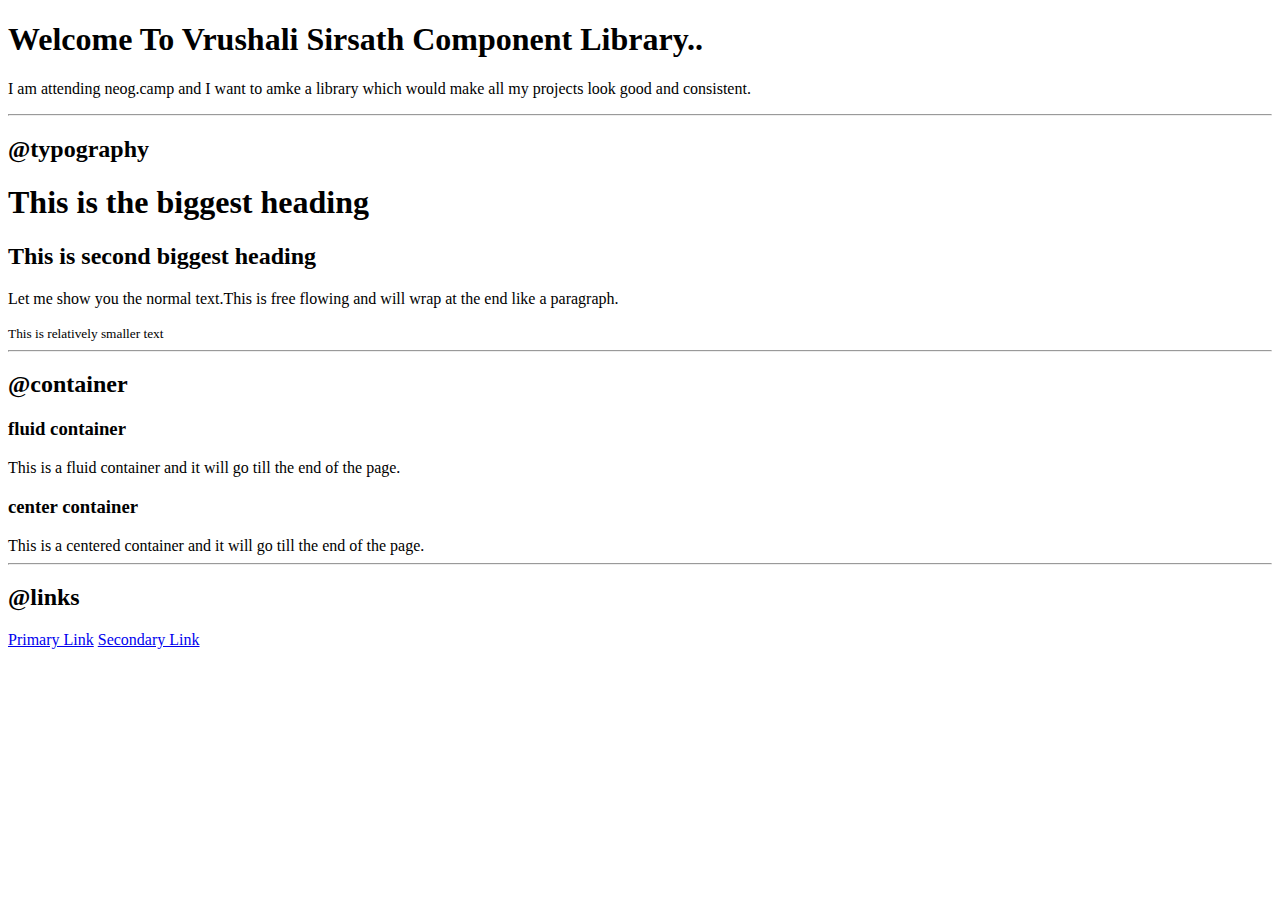
==== index.html @ a5509d82 "upto links" ====
<!DOCTYPE html>
<html lang="en">
  <head>
    <meta charset="UTF-8" />
    <meta http-equiv="X-UA-Compatible" content="IE=edge" />
    <meta name="viewport" content="width=device-width, initial-scale=1.0" />
    <title>Component Library</title>
  </head>

  <body>
    <h1>Welcome To Vrushali Sirsath Component Library..</h1>
    <p>
      I am attending neog.camp and I want to amke a library which would make all
      my projects look good and consistent.
    </p>

    <hr />

    <h2>@typography</h2>
    <h1>This is the biggest heading</h1>
    <h2>This is second biggest heading</h2>
    <p>
      Let me show you the normal text.This is free flowing and will wrap at the
      end like a paragraph.
    </p>
    <small>This is relatively smaller text</small>

    <hr />

    <h2>@container</h2>
    <h3>fluid container</h3>
    <div>
      This is a fluid container and it will go till the end of the page.
    </div>

    <h3>center container</h3>
    <div>
      This is a centered container and it will go till the end of the page.
    </div>

    <hr />

    <h2>@links</h2>
    <a href="https://www.google.com">Primary Link</a>
    <a href="https://geeksforgeeks.org">Secondary Link</a>

    
  </body>
</html>
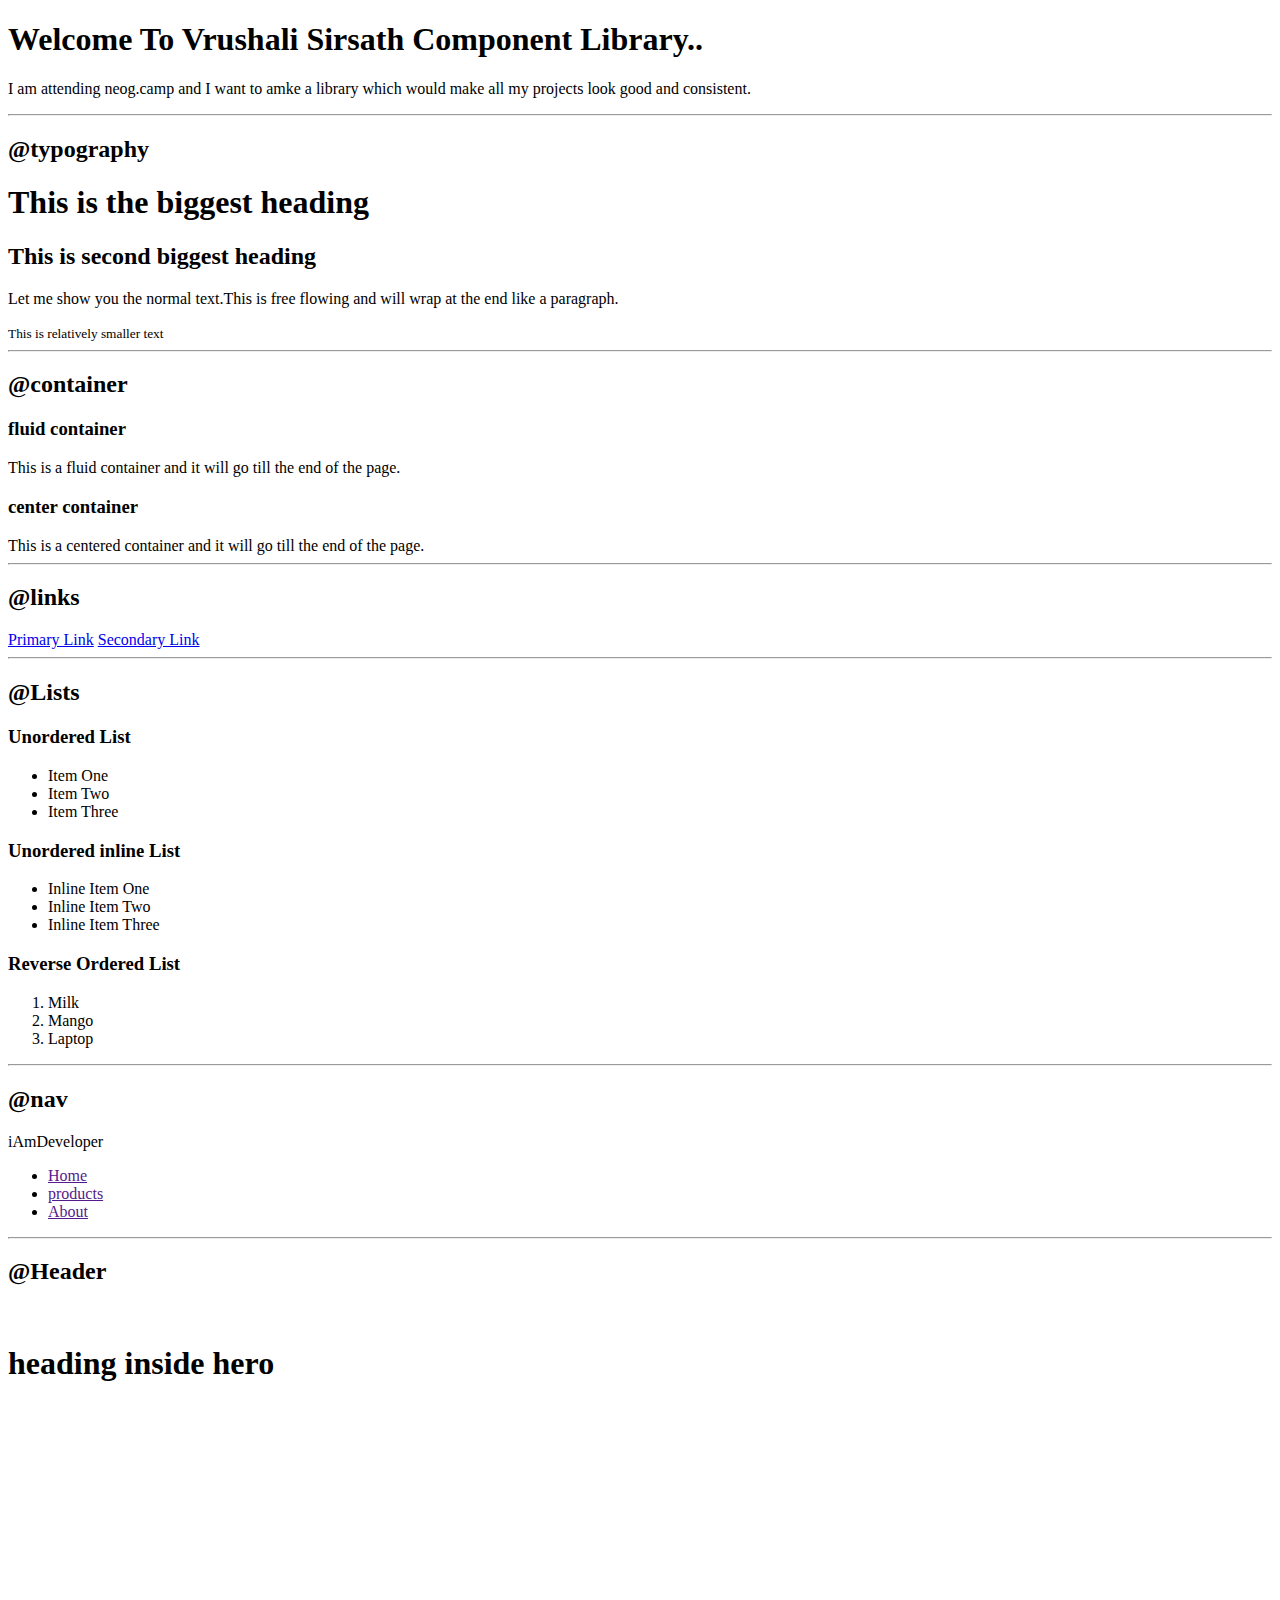
==== commit 94f34713: "complete html upto footer" ====
--- a/index.html
+++ b/index.html
@@ -44,6 +44,63 @@
     <a href="https://www.google.com">Primary Link</a>
     <a href="https://geeksforgeeks.org">Secondary Link</a>
 
-    
+   <hr>
+
+   <h2>@Lists</h2>
+   
+   <h3>Unordered List</h3>
+   <ul>
+    <li>Item One</li>
+    <li>Item Two</li>
+    <li>Item Three</li>
+   </ul>
+
+   <h3>Unordered inline List</h3>
+   <ul>
+    <li>Inline Item One</li>
+    <li>Inline Item Two</li>
+    <li>Inline Item Three</li>
+   </ul>
+ 
+   <h3>Reverse Ordered List</h3>
+   <ol>
+    <li>Milk</li>
+    <li>Mango</li>
+    <li>Laptop</li>
+   </ol>
+
+  <hr>
+
+  <h2>@nav</h2>
+  <nav>
+    <div>iAmDeveloper</div>
+    <ul>
+        <li>
+            <a href="">Home</a>
+        </li>
+        <li>
+            <a href="">products</a>
+        </li>
+        <li>
+            <a href="">About</a>
+        </li>
+    </ul>
+  </nav>
+
+<hr>
+
+<h2>@Header</h2>
+
+<header>
+    <img src="" alt="">
+    <h1>heading inside hero</h1>
+</header>
+
+
+   <div style="height: 30vh;">
+
+   </div>
+
+
   </body>
 </html>
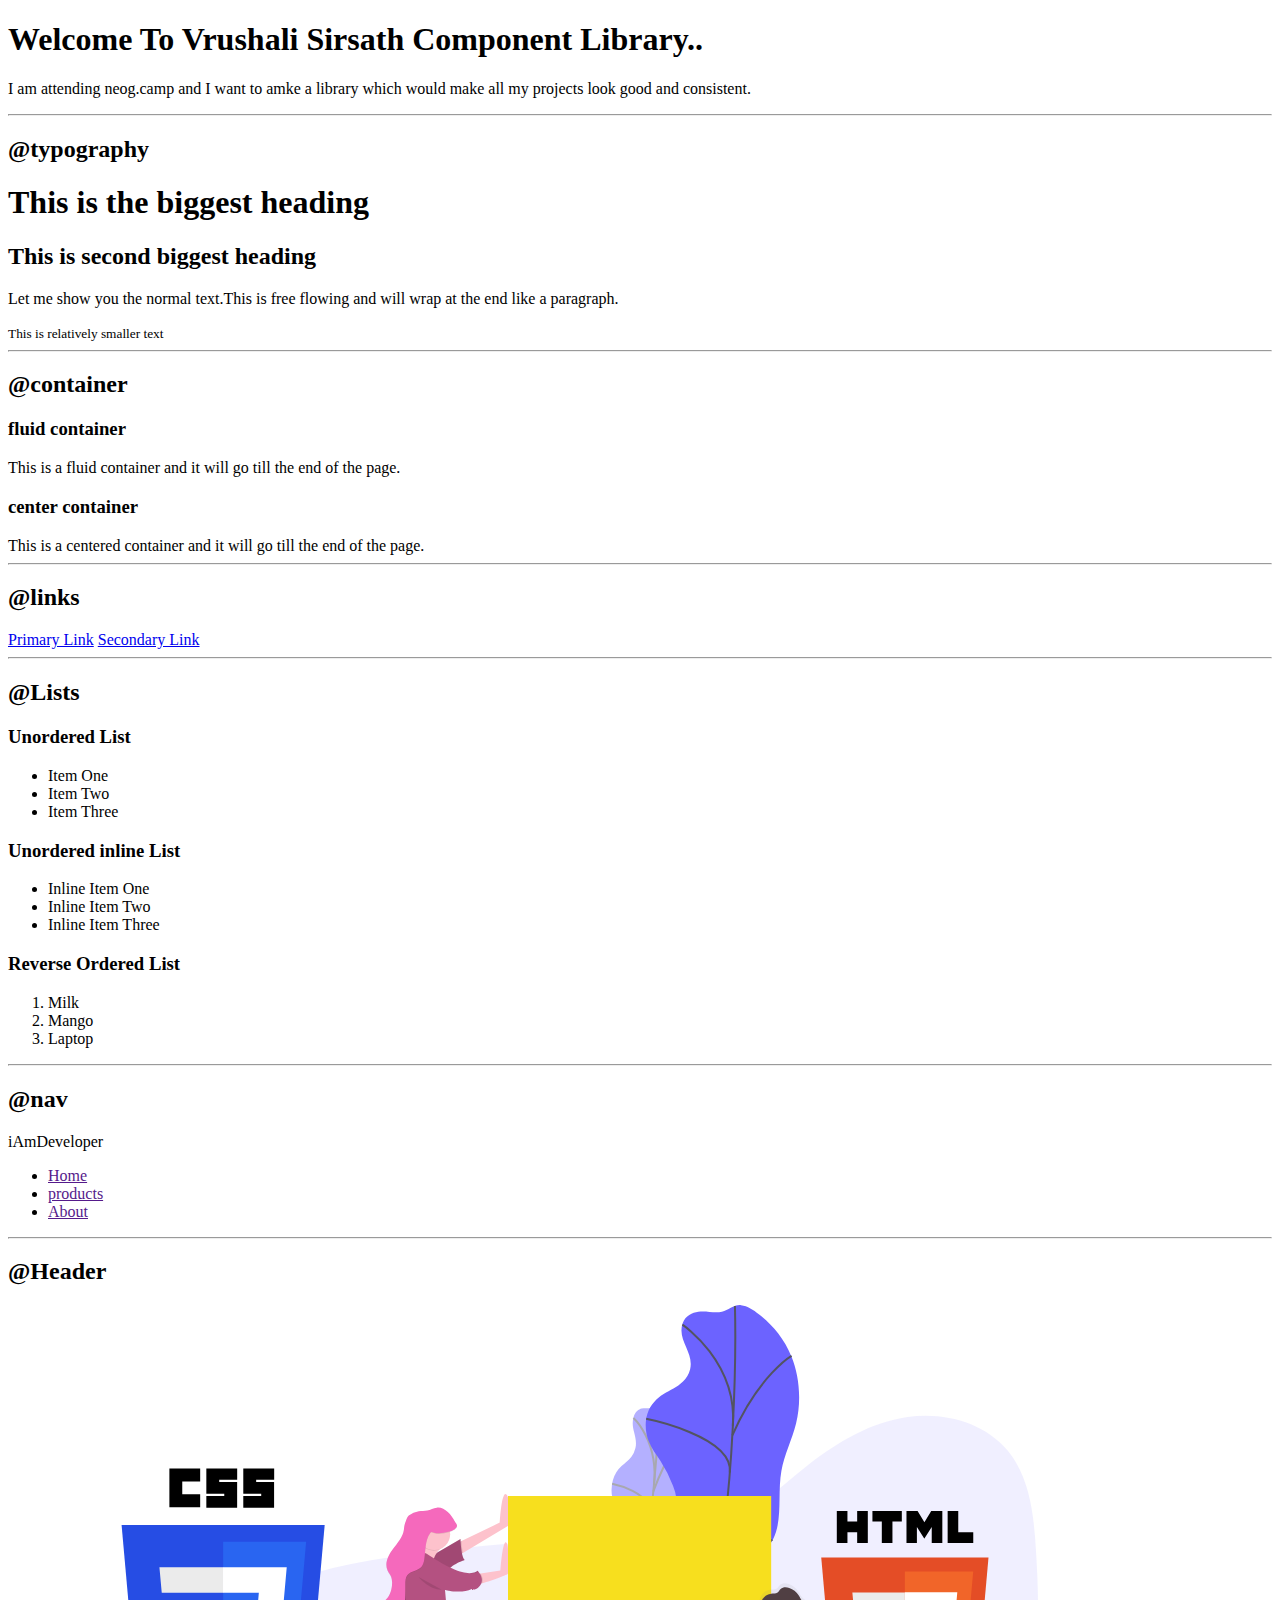
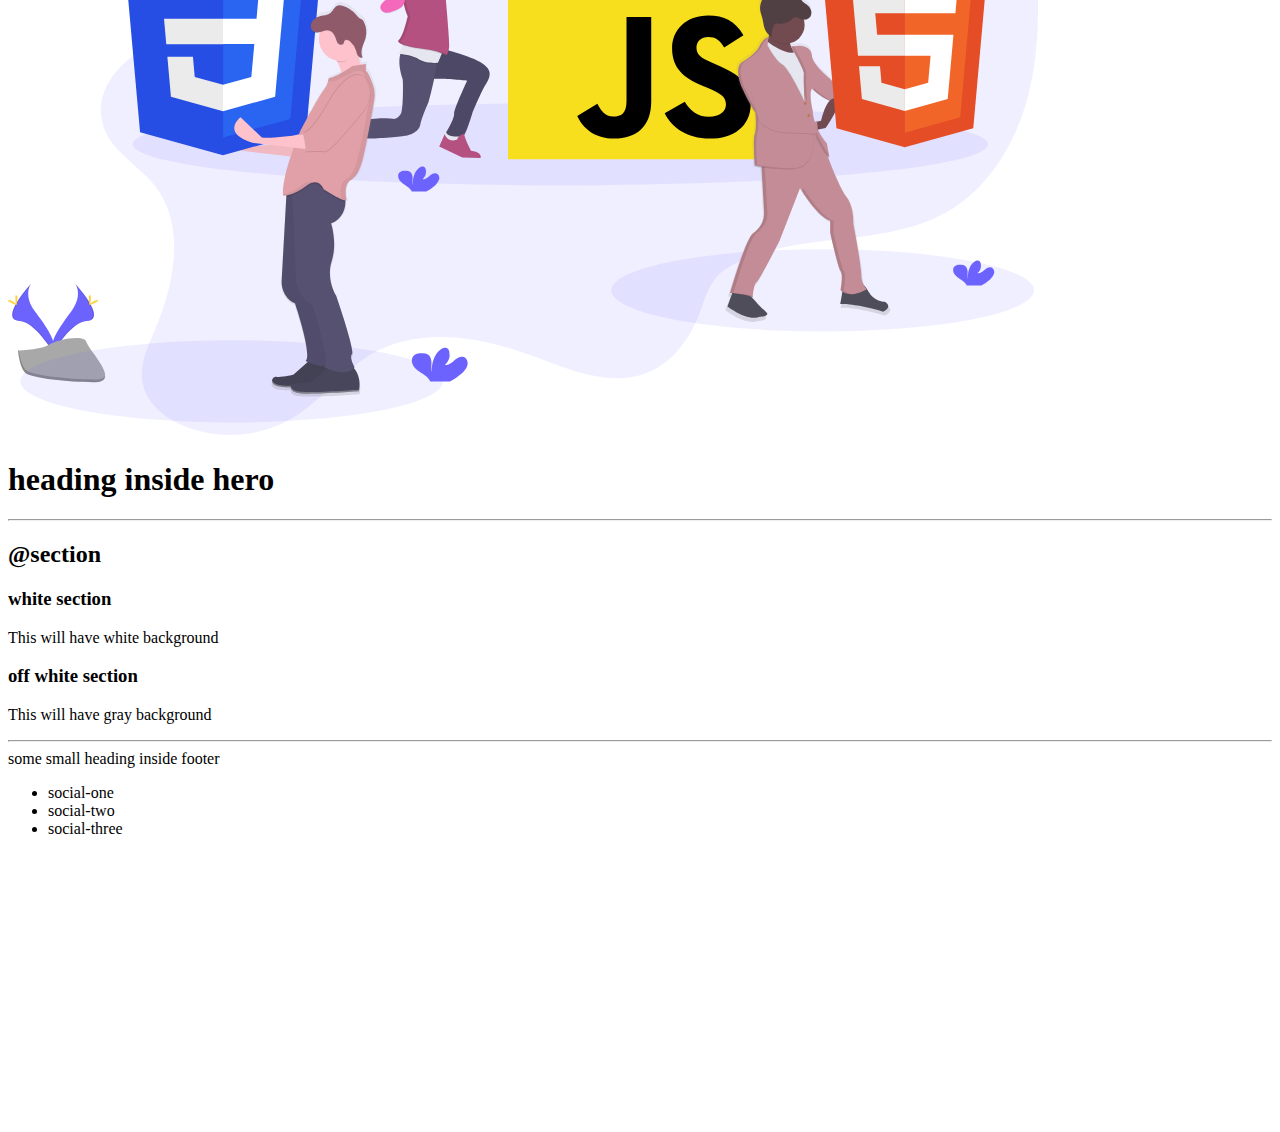
==== commit efe28a3e: "update" ====
--- a/index.html
+++ b/index.html
@@ -44,63 +44,84 @@
     <a href="https://www.google.com">Primary Link</a>
     <a href="https://geeksforgeeks.org">Secondary Link</a>
 
-   <hr>
+    <hr />
 
-   <h2>@Lists</h2>
-   
-   <h3>Unordered List</h3>
-   <ul>
-    <li>Item One</li>
-    <li>Item Two</li>
-    <li>Item Three</li>
-   </ul>
+    <h2>@Lists</h2>
 
-   <h3>Unordered inline List</h3>
-   <ul>
-    <li>Inline Item One</li>
-    <li>Inline Item Two</li>
-    <li>Inline Item Three</li>
-   </ul>
- 
-   <h3>Reverse Ordered List</h3>
-   <ol>
-    <li>Milk</li>
-    <li>Mango</li>
-    <li>Laptop</li>
-   </ol>
+    <h3>Unordered List</h3>
+    <ul>
+      <li>Item One</li>
+      <li>Item Two</li>
+      <li>Item Three</li>
+    </ul>
 
-  <hr>
+    <h3>Unordered inline List</h3>
+    <ul>
+      <li>Inline Item One</li>
+      <li>Inline Item Two</li>
+      <li>Inline Item Three</li>
+    </ul>
 
-  <h2>@nav</h2>
-  <nav>
-    <div>iAmDeveloper</div>
-    <ul>
+    <h3>Reverse Ordered List</h3>
+    <ol>
+      <li>Milk</li>
+      <li>Mango</li>
+      <li>Laptop</li>
+    </ol>
+
+    <hr />
+
+    <h2>@nav</h2>
+    <nav>
+      <div>iAmDeveloper</div>
+      <ul>
         <li>
-            <a href="">Home</a>
+          <a href="">Home</a>
         </li>
         <li>
-            <a href="">products</a>
+          <a href="">products</a>
         </li>
         <li>
-            <a href="">About</a>
+          <a href="">About</a>
         </li>
-    </ul>
-  </nav>
+      </ul>
+    </nav>
+
+    <hr />
+
+    <h2>@Header</h2>
+
+    <header>
+      <img src="images\hero.svg" alt="" />
+      <h1>heading inside hero</h1>
+    </header>
+
+    <hr>
+
+    <h2>@section</h2>
+    <section>
+        <h3>white section</h3>
+        <p>This will have white background </p>
+    </section>
+
+    <section>
+        <h3>off white section</h3>
+        <p>This will have gray background </p>
+    </section>
 
 <hr>
 
-<h2>@Header</h2>
-
-<header>
-    <img src="" alt="">
-    <h1>heading inside hero</h1>
-</header>
+    <footer>
+        <div>some small heading inside footer</div>
+        <ul>
+            <li>social-one</li>
+            <li>social-two</li>
+            <li>social-three</li>
+        </ul>
+    </footer>
 
 
-   <div style="height: 30vh;">
 
-   </div>
-
-
+    <div style="height: 30vh"></div>
   </body>
 </html>
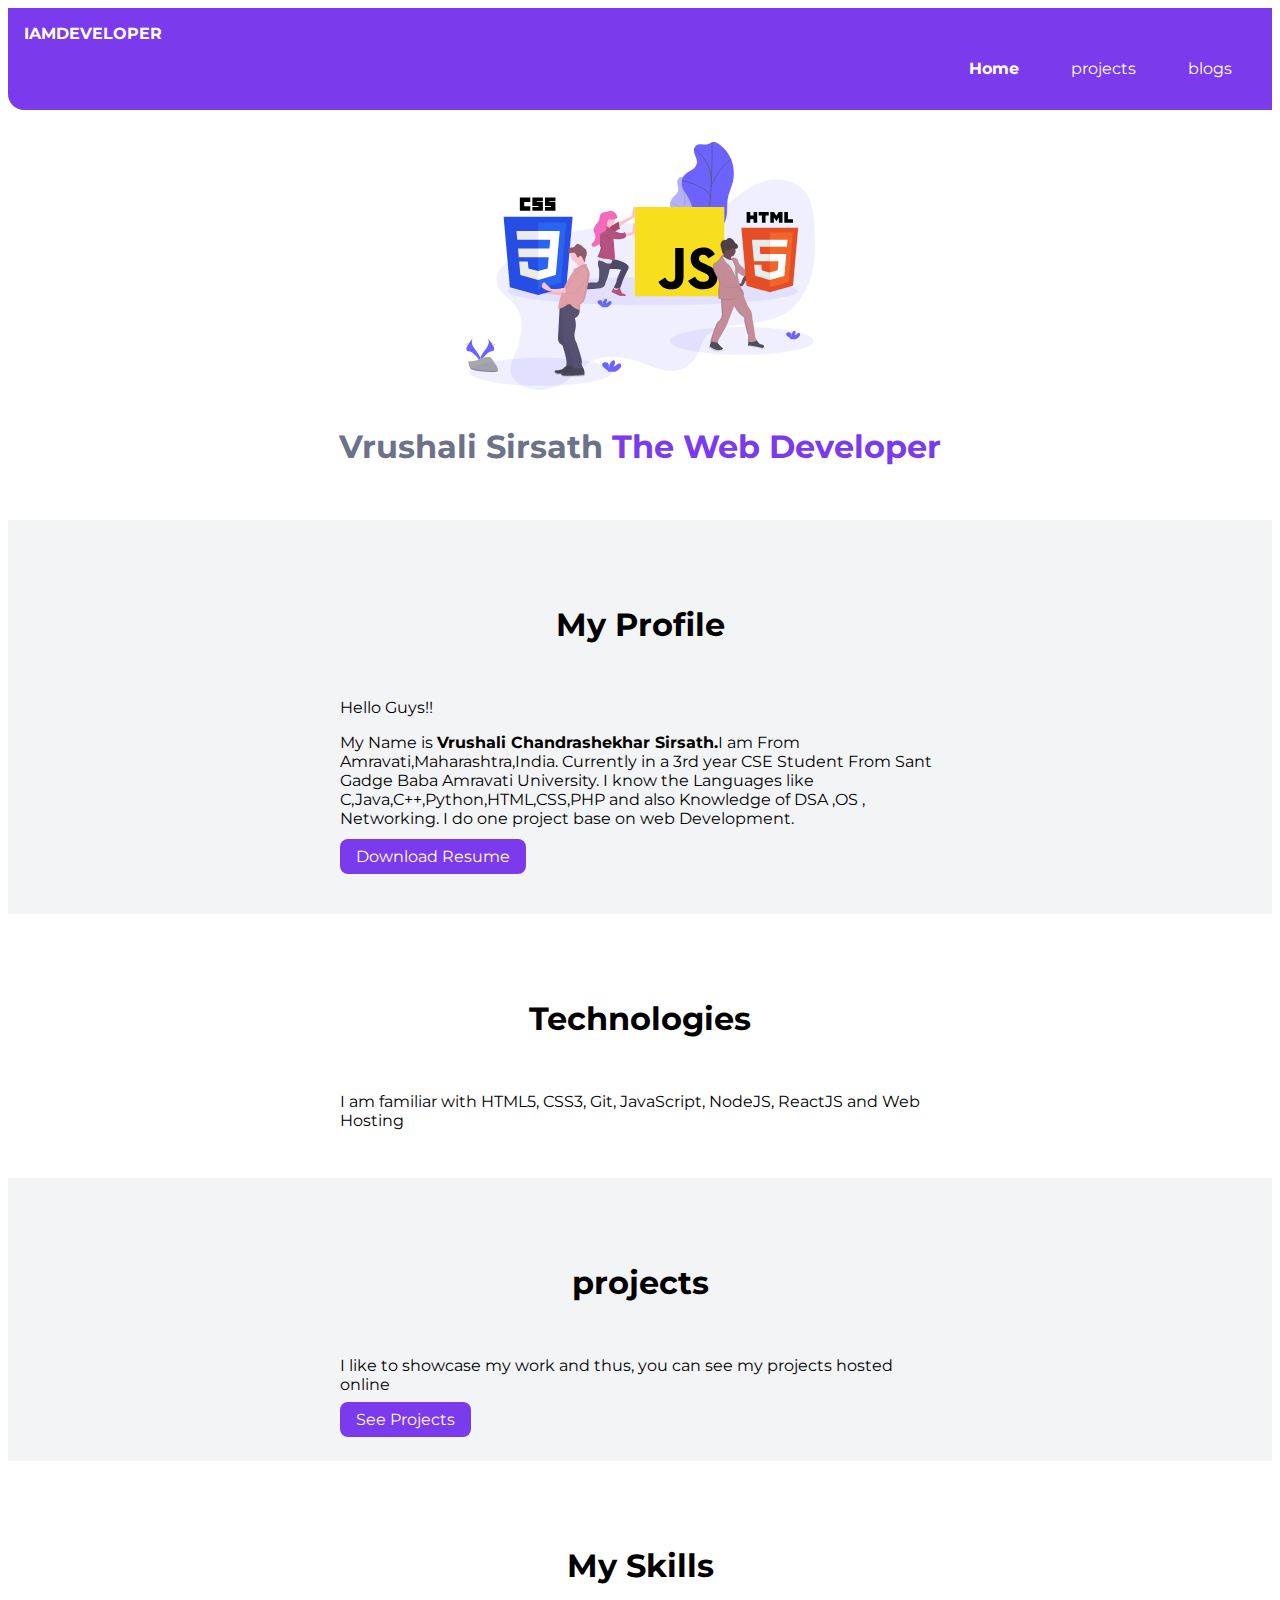
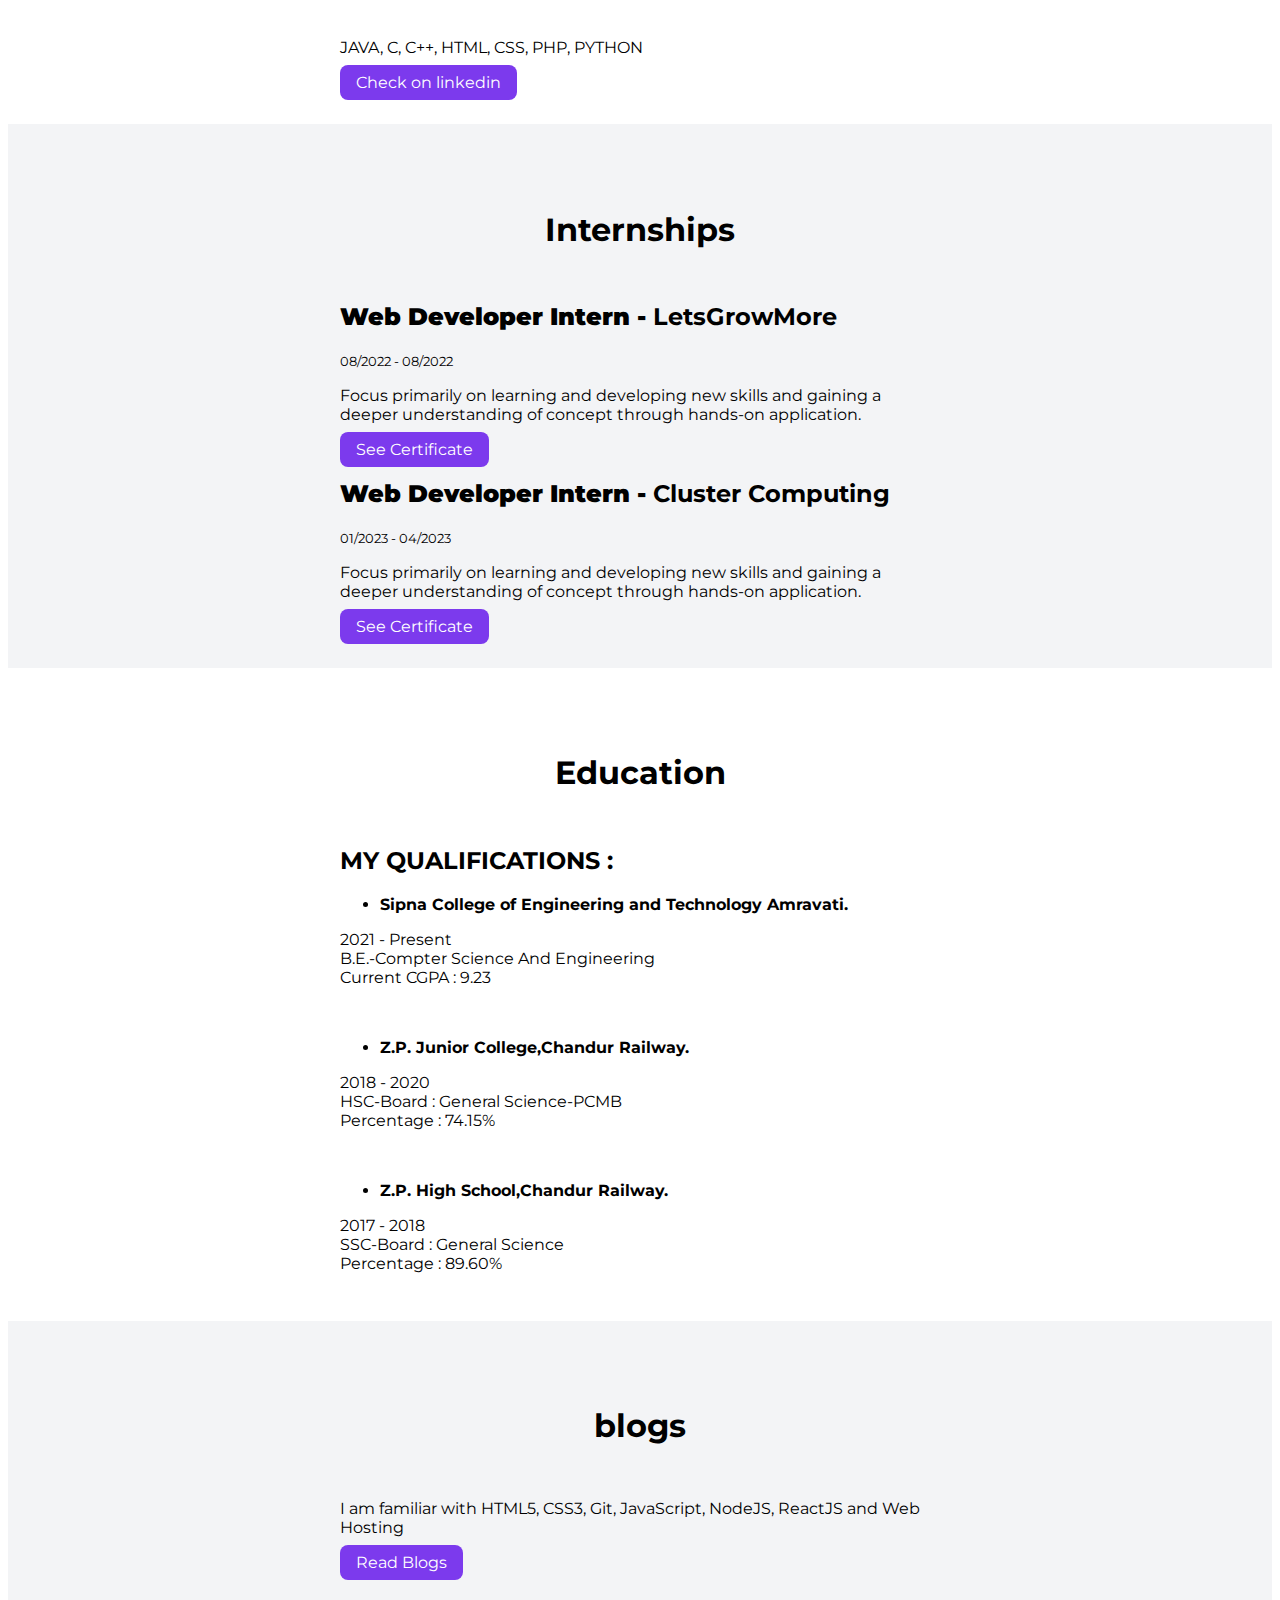
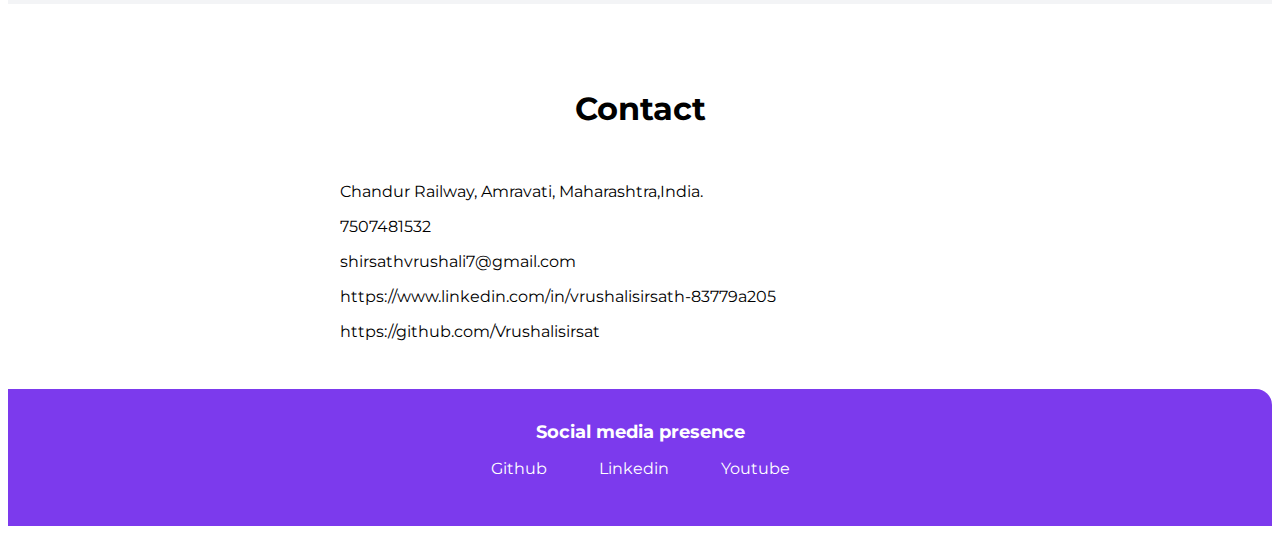
==== commit 5f85f8c4: "portfolio complete" ====
--- a/index.html
+++ b/index.html
@@ -1,127 +1,193 @@
 <!DOCTYPE html>
 <html lang="en">
-  <head>
-    <meta charset="UTF-8" />
-    <meta http-equiv="X-UA-Compatible" content="IE=edge" />
-    <meta name="viewport" content="width=device-width, initial-scale=1.0" />
-    <title>Component Library</title>
-  </head>
+<head>
+  <meta charset="UTF-8">
+  <meta http-equiv="X-UA-Compatible" content="IE=edge">
+  <meta name="viewport" content="width=device-width, initial-scale=1.0">
+  <title>home | vrushaliSirsath</title>
+  <link rel="stylesheet" href="./lib/style.css">
+</head>
+<body>
+  <nav class="navigation">
+    <div class="nav-brand">IAMDEVELOPER</div>
+    <ul class="list-non-bullet nav-pills">
+      <li class="list-item-inline">
+        <a class="link link-active" href="index.html">Home</a>
+      </li>
+      <li class="list-item-inline">
+        <a class="link" href="projects.html">projects</a>
+      </li>
+      <li class="list-item-inline">
+        <a class="link" href="blogs.html">blogs</a>
+      </li>
+    </ul>
+  </nav>
 
-  <body>
-    <h1>Welcome To Vrushali Sirsath Component Library..</h1>
-    <p>
-      I am attending neog.camp and I want to amke a library which would make all
-      my projects look good and consistent.
-    </p>
+  <header class="hero">
+    <img class="hero-img" src="images\hero.svg" alt="" />
+    <h1 class="hero-heading">
+      Vrushali Sirsath
+      <span class="heading-inverted"> The Web Developer </span>
+    </h1>
+  </header>
 
-    <hr />
+  <section class="section ow">
+    <div class="container container-center">
+      <h1>My Profile</h1>
+      <p> Hello Guys!!</p>
+      <p> My Name is <b>Vrushali Chandrashekhar Sirsath.</b>I am From Amravati,Maharashtra,India.
+        Currently in a 3rd year CSE Student From Sant Gadge Baba Amravati University.
+        I know the Languages like C,Java,C++,Python,HTML,CSS,PHP and also Knowledge of DSA ,OS , Networking.
+        I do one project base on web Development.
 
-    <h2>@typography</h2>
-    <h1>This is the biggest heading</h1>
-    <h2>This is second biggest heading</h2>
-    <p>
-      Let me show you the normal text.This is free flowing and will wrap at the
-      end like a paragraph.
-    </p>
-    <small>This is relatively smaller text</small>
+        <br> <br>
+        <a class="link link-primary" href="Vrushali's Resume.pdf" download> Download Resume</a>
+      </p>
+    </div>
+  </section>
 
-    <hr />
+  <section class="section">
+    <div class="container container-center">
+      <h1>Technologies</h1>
+      <p>
+       I am familiar with HTML5, CSS3, Git, JavaScript, NodeJS, ReactJS and Web Hosting
+      </p>
+    </div>
+  </section>
 
-    <h2>@container</h2>
-    <h3>fluid container</h3>
-    <div>
-      This is a fluid container and it will go till the end of the page.
+  <section class="section ow">
+    <div class="container container-center">
+      <h1>projects</h1>
+      <p>
+       I like to showcase my work and thus, you can see my projects hosted online
+       </p>
+       <a class="link link-primary" href="projects.html">See Projects</a>
     </div>
-
-    <h3>center container</h3>
-    <div>
-      This is a centered container and it will go till the end of the page.
-    </div>
-
-    <hr />
-
-    <h2>@links</h2>
-    <a href="https://www.google.com">Primary Link</a>
-    <a href="https://geeksforgeeks.org">Secondary Link</a>
-
-    <hr />
-
-    <h2>@Lists</h2>
-
-    <h3>Unordered List</h3>
-    <ul>
-      <li>Item One</li>
-      <li>Item Two</li>
-      <li>Item Three</li>
-    </ul>
-
-    <h3>Unordered inline List</h3>
-    <ul>
-      <li>Inline Item One</li>
-      <li>Inline Item Two</li>
-      <li>Inline Item Three</li>
-    </ul>
-
-    <h3>Reverse Ordered List</h3>
-    <ol>
-      <li>Milk</li>
-      <li>Mango</li>
-      <li>Laptop</li>
-    </ol>
-
-    <hr />
-
-    <h2>@nav</h2>
-    <nav>
-      <div>iAmDeveloper</div>
-      <ul>
-        <li>
-          <a href="">Home</a>
-        </li>
-        <li>
-          <a href="">products</a>
-        </li>
-        <li>
-          <a href="">About</a>
-        </li>
-      </ul>
-    </nav>
-
-    <hr />
-
-    <h2>@Header</h2>
-
-    <header>
-      <img src="images\hero.svg" alt="" />
-      <h1>heading inside hero</h1>
-    </header>
-
-    <hr>
-
-    <h2>@section</h2>
-    <section>
-        <h3>white section</h3>
-        <p>This will have white background </p>
-    </section>
-
-    <section>
-        <h3>off white section</h3>
-        <p>This will have gray background </p>
-    </section>
-
-<hr>
-
-    <footer>
-        <div>some small heading inside footer</div>
-        <ul>
-            <li>social-one</li>
-            <li>social-two</li>
-            <li>social-three</li>
-        </ul>
-    </footer>
+  </section>
 
 
 
-    <div style="height: 30vh"></div>
-  </body>
-</html>
+  <section class="section">
+    <div class="container container-center">
+      <h1>My Skills</h1>
+      <p>
+       JAVA, C, C++, HTML, CSS, PHP, PYTHON
+       </p>
+       <a class="link link-primary" href="https://www.linkedin.com/in/vrushali-sirsath-83779a205/">Check on linkedin</a>
+    </div>
+  </section>
+
+  <section class="section ow">
+    <div class="container container-center">
+      <h1>Internships</h1>
+      <h2><strong>Web Developer Intern - </strong>
+        LetsGrowMore</h2>
+        <small>08/2022 - 08/2022</small>
+      <p>
+        Focus primarily on learning and developing new skills and gaining a
+        deeper understanding of concept through hands-on application.
+      </p>
+      <a class="link link-primary" href="https://drive.google.com/file/d/1NGXEHUjwBJxNapuLZl9Y5PweUpWsAFas/view?usp=sharing">See Certificate</a>
+    
+      <h2><strong>Web Developer Intern - </strong>
+        Cluster Computing</h2>
+        <small>01/2023 - 04/2023</small>
+      <p>
+        Focus primarily on learning and developing new skills and gaining a
+        deeper understanding of concept through hands-on application.
+      </p>
+      <a class="link link-primary" href="https://drive.google.com/file/d/1NGXEHUjwBJxNapuLZl9Y5PweUpWsAFas/view?usp=sharing">See Certificate</a>
+   
+
+    </div>
+  </section>
+
+  <section class="section">
+    <div class="container container-center">
+      <h1>Education</h1>
+      <h2>MY QUALIFICATIONS :</h2>
+      <b> <ul><li> Sipna College of Engineering and Technology Amravati. </ul></li></b> 
+         <p> 2021 - Present <br>
+            B.E.-Compter Science And Engineering <br>
+           Current CGPA : 9.23
+         </p>
+       <br>
+        <b> <ul><li>Z.P. Junior College,Chandur Railway. </li> </ul>  </b> 
+            <p> 2018 - 2020 <br>
+              HSC-Board : General Science-PCMB <br>
+                 Percentage : 74.15%
+         </p>
+          <br>
+         <b> <ul><li>Z.P. High School,Chandur Railway.</li></ul> </b> 
+         <p> 2017 - 2018 <br>
+               SSC-Board : General Science <br>
+              Percentage : 89.60%
+        </p>
+      
+    </div>
+  </section>
+
+  <section class="section ow">
+    <div class="container container-center">
+      <h1>blogs</h1>
+      <p>
+       I am familiar with HTML5, CSS3, Git, JavaScript, NodeJS, ReactJS and Web Hosting
+      </p>
+      <a class="link link-primary" href="blogs.html">Read Blogs</a>
+    </div>
+  </section>
+
+  <section class="section">
+    <div class="container container-center">
+      <div class="contact"> 
+        <h1> Contact</h1>
+        <div>
+         <p>
+             <i class="fa fa-map"></i>
+            Chandur Railway, Amravati, Maharashtra,India.
+         </p>
+
+         <p>
+             <i class="fa fa-phone"></i>
+            7507481532
+         </p>
+
+         <p>
+             <i class="fa fa-envelope"></i>
+            shirsathvrushali7@gmail.com
+         </p>
+
+         <p>
+             <i class="fa fa-linkedin"></i>
+               https://www.linkedin.com/in/vrushalisirsath-83779a205
+
+         </p>
+           
+         <p>
+             <i class="fa fa-github"></i>
+              https://github.com/Vrushalisirsat
+
+         </p>
+
+     
+         
+        </div>
+   </div>
+    </div>
+  </section>
+
+
+  <footer class="footer">
+    <div class="footer-header">Social media presence</div>
+    <ul class="social-links list-non-bullet">
+      <li class="list-item-inline"> <a class="link" href="https://github.com/Vrushalisirsat">Github </a></li>
+      <li class="list-item-inline"> <a class="link" href="https://www.linkedin.com/in/vrushali-sirsath-83779a205/"> Linkedin </a></li>
+      <li class="list-item-inline"> <a class="link" href="https://www.youtube.com/channel/UCr7hBP7lvxSkoYGwxwPkBtg"> Youtube </a></li>
+    </ul>
+  </footer>
+
+
+
+
+</body>
+</html>--- a/lib/style.css
+++ b/lib/style.css
@@ -0,0 +1,148 @@
+@import url("https://fonts.googleapis.com/css2?family=Montserrat&display=swap");
+
+:root {
+  --primary-color: #7c3aed;
+  --dark-gray: #6b728a;
+  --off-white:#F3F4F6;
+}
+
+body {
+  font-family: "Montserrat", sans-serif;
+}
+
+hr{
+  margin: 2rem 0rem;
+}
+
+/* spaces */
+.margin-md{
+  margin:2rem;
+}
+/* container */
+.container {
+  padding-left: 1rem;
+  padding-right: 1rem;
+}
+
+.container-center {
+  max-width: 600px;
+  margin: auto;
+}
+
+/* links */
+
+.link {
+  box-sizing: border-box;
+  text-decoration: none;
+  padding: 0.5rem 1rem;
+  /* margin-top: 1rem;
+  margin-bottom: 1rem; */
+}
+.link-primary {
+  background-color: var(--primary-color);
+  border-radius: 0.5rem;
+  color: white;
+}
+
+.link-secondary {
+  color: var(--primary-color);
+  border-radius: 0.5rem;
+  border: 1px solid var(--primary-color);
+}
+
+/* look into BEM naming convention for css */
+
+/* lists */
+
+.non-bullet {
+  list-style: none;
+}
+
+.list-item-inline {
+  display: inline;
+  padding: 0rem 0.5rem;
+}
+
+/*navigation*/
+
+.navigation {
+  background-color: var(--primary-color);
+  color: white;
+  padding: 1rem;
+  border-bottom-left-radius: 1rem;
+}
+
+.navigation .nav-brand {
+  font-weight: bold;
+}
+
+.navigation .nav-pills {
+  text-align: right;
+}
+
+.navigation .link {
+  color: white;
+}
+
+.navigation .link-active {
+  font-weight: bold;
+}
+
+/* header */
+
+.hero {
+  padding: 2rem;
+  text-align: center;
+}
+
+.hero .hero-img {
+  max-width: 350px;
+  display: block;
+  margin: auto;
+}
+
+.hero .hero-heading {
+  padding-top: 1rem;
+  color: var(--dark-gray);
+}
+
+.hero .heading-inverted {
+  color: var(--primary-color);
+}
+
+/* section */
+.section{
+    padding: 2rem;
+}
+
+.section h1 {
+  text-align: center;
+  padding: 2rem;
+}
+
+.ow{
+    background-color: var(--off-white);
+}
+
+/* footer */
+
+.footer{
+    background-color: var(--primary-color);
+    padding: 2rem 1rem;
+    text-align: center;
+    color: white;
+    border-top-right-radius: 1rem;
+}
+
+.footer .link{
+    color: white;
+}
+
+.footer .footer-header{
+  font-weight: bold;
+  font-size: large;
+}
+
+.footer ul{
+    padding-inline-start: 0px;
+}
